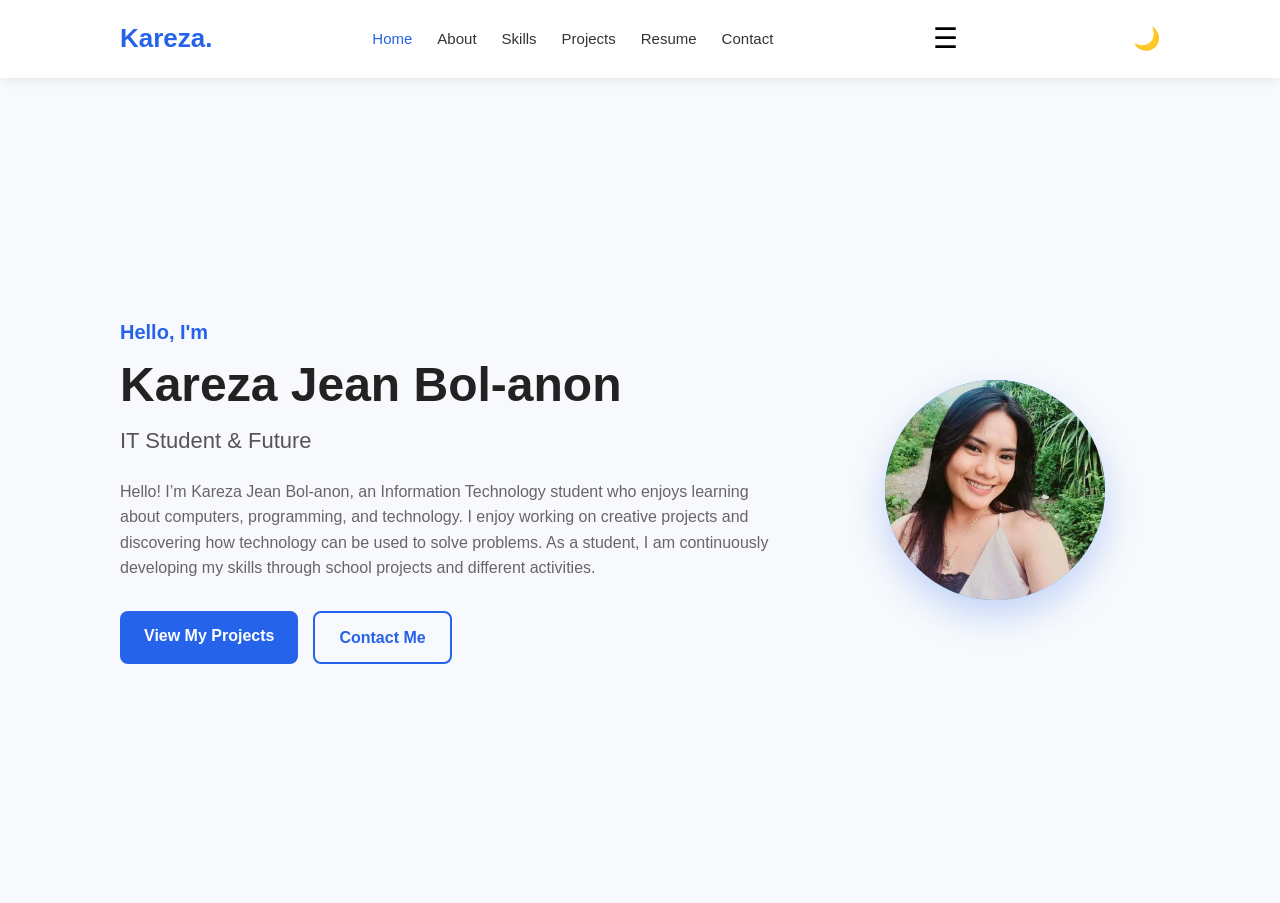
==== index.html @ 1d265037 "Add files via upload" ====
<!DOCTYPE html>
<html lang="en">
<head>
    <meta charset="UTF-8">
    <meta name="viewport" content="width=device-width, initial-scale=1.0">
    <title>Kareza Jean Bol-anon | Portfolio</title>

    <link rel="stylesheet" href="css/style.css">
</head>

<body>

    <header>
        <nav class="navbar">
            <a href="index.html" class="logo">Kareza.</a>

            <ul class="nav-links">
                <li><a href="index.html" class="active">Home</a></li>
                <li><a href="about.html">About</a></li>
                <li><a href="skills.html">Skills</a></li>
                <li><a href="projects.html">Projects</a></li>
                <li><a href="resume.html">Resume</a></li>
                <li><a href="contact.html">Contact</a></li>
            </ul>
<button class="menu-btn" id="menu-btn">☰</button>
<button id="theme-btn">🌙</button>
        </nav>
    </header>

    <main>
        <section class="home">

            <div class="home-content">
                <p class="greeting">Hello, I'm</p>

                <h1>Kareza Jean Bol-anon</h1>

                <h2 id="typing-text">IT Student & Future Technology Professional</h2>

                <p class="intro">
                    Hello! I’m Kareza Jean Bol-anon, an Information Technology
                    student who enjoys learning about computers, programming,
                    and technology. I enjoy working on creative projects and
                    discovering how technology can be used to solve problems.
                    As a student, I am continuously developing my skills
                    through school projects and different activities.
                </p>

                <div class="home-buttons">
                    <a href="projects.html" class="btn">View My Projects</a>
                    <a href="contact.html" class="btn secondary-btn">Contact Me</a>
                </div>
            </div>

            <div class="home-image">
                <div class="profile-circle">
    <img src="images/profile.jpg" alt="Kareza Jean Bol-anon">
</div>
            </div>

        </section>
    </main>

    <script src="js/script.js"></script>

</body>
</html>
---- css/style.css ----
/* =========================
   GENERAL STYLES
========================= */

* {
    margin: 0;
    padding: 0;
    box-sizing: border-box;
}

html {
    scroll-behavior: smooth;
}

body {
    font-family: Arial, sans-serif;
    background: #f7f9fc;
    color: #222;
    line-height: 1.6;
}

/* =========================
   NAVIGATION
========================= */

header {
    width: 100%;
    background: #ffffff;
    box-shadow: 0 2px 10px rgba(0, 0, 0, 0.08);
    position: sticky;
    top: 0;
    z-index: 1000;
}

.navbar {
    max-width: 1100px;
    margin: auto;
    padding: 18px 30px;
    display: flex;
    align-items: center;
    justify-content: space-between;
}

.logo {
    font-size: 26px;
    font-weight: bold;
    color: #2563eb;
    text-decoration: none;
}

.nav-links {
    list-style: none;
    display: flex;
    gap: 25px;
}

.nav-links a {
    text-decoration: none;
    color: #333;
    font-size: 15px;
    font-weight: 500;
    transition: 0.3s;
}

.nav-links a:hover,
.nav-links a.active {
    color: #2563eb;
}

.menu-btn {
    display: block;
    border: none;
    background: transparent;
    font-size: 28px;
    cursor: pointer; 
    position: relative;
    z-index: 9999;
}

/* =========================
   HOME SECTION
========================= */

.home {
    max-width: 1100px;
    min-height: calc(100vh - 75px);
    margin: auto;
    padding: 60px 30px;
    display: flex;
    align-items: center;
    justify-content: space-between;
    gap: 50px;
}

.home-content {
    flex: 1;
}

.greeting {
    color: #2563eb;
    font-size: 20px;
    font-weight: bold;
    margin-bottom: 8px;
}

.home h1 {
    font-size: 48px;
    line-height: 1.2;
    margin-bottom: 10px;
}

.home h2 {
    font-size: 22px;
    color: #555;
    margin-bottom: 20px;
    font-weight: 500;
}

.intro {
    max-width: 650px;
    color: #666;
    font-size: 16px;
    margin-bottom: 30px;
}

/* =========================
   BUTTONS
========================= */

.home-buttons {
    display: flex;
    gap: 15px;
    flex-wrap: wrap;
}

.btn {
    display: inline-block;
    padding: 12px 24px;
    background: #2563eb;
    color: white;
    text-decoration: none;
    border-radius: 8px;
    font-weight: bold;
    transition: 0.3s;
}

.btn:hover {
    background: #1d4ed8;
    transform: translateY(-2px);
}

.secondary-btn {
    background: transparent;
    color: #2563eb;
    border: 2px solid #2563eb;
}

.secondary-btn:hover {
    background: #2563eb;
    color: white;
}

/* =========================
   PROFILE AREA
========================= */

.home-image {
    flex: 0 0 330px;
    display: flex;
    justify-content: center;
}

.profile-circle {
    width: 220px;
    height: 220px;
    border-radius: 50%;
    background: linear-gradient(135deg, #2563eb, #60a5fa);
    display: flex;
    align-items: center;
    justify-content: center;
    box-shadow: 0 15px 35px rgba(37, 99, 235, 0.25);
    overflow: hidden;
}

.profile-circle img{ 
    width: 100%;
    height: 100%;
    object-fit: cover;
}

.profile-circle span {
    color: white;
    font-size: 70px;
    font-weight: bold;
}

/* =========================
   MOBILE RESPONSIVE
========================= */

@media (max-width: 768px) {

    .nav-links {
        display: none;
        position: absolute;
        top: 70px;
        left: 0;
        width: 100%;
        background: white;
        flex-direction: column;
        text-align: center;
        padding: 20px 0;
        box-shadow: 0 5px 10px rgba(0, 0, 0, 0.08);
    }

    .nav-links.show {
        display: flex !important;
    }

    .menu-btn {
        display: block;
    }

    .home {
        flex-direction: column-reverse;
        text-align: center;
        padding-top: 50px;
    }

    .home h1 {
        font-size: 36px;
    }

    .home h2 {
        font-size: 19px;
    }

    .intro {
        font-size: 15px;
    }

    .home-buttons {
        justify-content: center;
    }

    .home-image {
        flex: none;
    }

    .profile-circle {
        width: 220px;
        height: 220px;
    }

    .profile-circle span {
        font-size: 55px;
    }
}

/* =========================
   GENERAL PAGE SECTIONS
========================= */

.about,
.skills,
.projects,
.resume,
.contact {
    max-width: 1100px;
    margin: auto;
    padding: 70px 30px;
}

.about h1,
.skills h1,
.projects h1,
.resume h1,
.contact h1 {
    text-align: center;
    font-size: 38px;
    color: #2563eb;
    margin-bottom: 40px;
}


/* =========================
   ABOUT PAGE
========================= */

.about {
    min-height: calc(100vh - 75px);
}

.about h2 {
    font-size: 24px;
    margin-top: 25px;
    margin-bottom: 10px;
    color: #222;
}

.about p {
    color: #666;
    max-width: 850px;
    margin-bottom: 20px;
}


/* =========================
   SKILLS PAGE
========================= */

.skills-container {
    display: grid;
    grid-template-columns: repeat(3, 1fr);
    gap: 25px;
}

.skill {
    background: white;
    padding: 25px;
    border-radius: 12px;
    box-shadow: 0 5px 20px rgba(0, 0, 0, 0.08);
    text-align: center;
    transition: 0.3s;
}

.skill:hover {
    transform: translateY(-5px);
}

.skill h2 {
    color: #2563eb;
    margin-bottom: 10px;
}

.skill p {
    color: #666;
}


/* =========================
   PROJECTS PAGE
========================= */

.projects-container {
    display: grid;
    grid-template-columns: repeat(2, 1fr);
    gap: 30px;
}

.project {
    background: white;
    border-radius: 12px;
    overflow: hidden;
    box-shadow: 0 5px 20px rgba(0, 0, 0, 0.08);
    transition: 0.3s;
}

.project:hover {
    transform: translateY(-5px);
}

.project-image {
    height: 180px;
    background: linear-gradient(135deg, #2563eb, #60a5fa);
    display: flex;
    align-items: center;
    justify-content: center;
}

.project-image span {
    color: white;
    font-size: 25px;
    font-weight: bold;
}

.project-content {
    padding: 25px;
}

.project-content h2 {
    color: #2563eb;
    margin-bottom: 12px;
}

.project-content p {
    color: #666;
    margin-bottom: 10px;
}


/* =========================
   RESUME PAGE
========================= */

.resume-container {
    display: grid;
    grid-template-columns: repeat(2, 1fr);
    gap: 25px;
}

.resume-box {
    background: white;
    padding: 25px;
    border-radius: 12px;
    box-shadow: 0 5px 20px rgba(0, 0, 0, 0.08);
}

.resume-box h2 {
    color: #2563eb;
    margin-bottom: 15px;
}

.resume-box h3 {
    margin-bottom: 8px;
}

.resume-box p {
    color: #666;
    margin-bottom: 8px;
}


/* =========================
   CONTACT PAGE
========================= */

.contact-container {
    display: grid;
    grid-template-columns: 1fr 1fr;
    gap: 40px;
}

.contact-info,
#contact-form {
    background: white;
    padding: 30px;
    border-radius: 12px;
    box-shadow: 0 5px 20px rgba(0, 0, 0, 0.08);
}

.contact-info h2 {
    color: #2563eb;
    margin-bottom: 15px;
}

.contact-info p {
    color: #666;
    margin-bottom: 15px;
}

#contact-form {
    display: flex;
    flex-direction: column;
}

#contact-form label {
    margin-bottom: 6px;
    font-weight: bold;
}

#contact-form input,
#contact-form textarea {
    padding: 12px;
    margin-bottom: 18px;
    border: 1px solid #ddd;
    border-radius: 8px;
    font-family: Arial, sans-serif;
    font-size: 15px;
}

#contact-form input:focus,
#contact-form textarea:focus {
    outline: none;
    border-color: #2563eb;
}

#form-message {
    margin-top: 15px;
    font-weight: bold;
}


/* =========================
   MOBILE RESPONSIVE
========================= */

@media (max-width: 768px) {

    .about,
    .skills,
    .projects,
    .resume,
    .contact {
        padding: 50px 20px;
    }

    .about h1,
    .skills h1,
    .projects h1,
    .resume h1,
    .contact h1 {
        font-size: 32px;
    }

    .skills-container,
    .projects-container,
    .resume-container,
    .contact-container {
        grid-template-columns: 1fr;
    }

    .project-image {
        height: 160px;
    }
}

#theme-btn {
    border: none;
    background: transparent;
    font-size: 22px;
    cursor: pointer;
    margin-left: 15px;
}

.dark-mode {
    background: #222;
    color: white;
}

.dark-mode header {
    background: #333;
}

.dark-mode .nav-links a {
    color: white;
}

.dark-mode .about p,
.dark-mode .skill p,
.dark-mode .project-content p,
.dark-mode .resume-box p,
.dark-mode .contact-info p {
    color: #ddd;
}

.dark-mode .skill,
.dark-mode .project,
.dark-mode .resume-box,
.dark-mode .contact-info,
.dark-mode #contact-form {
    background: #333;
}
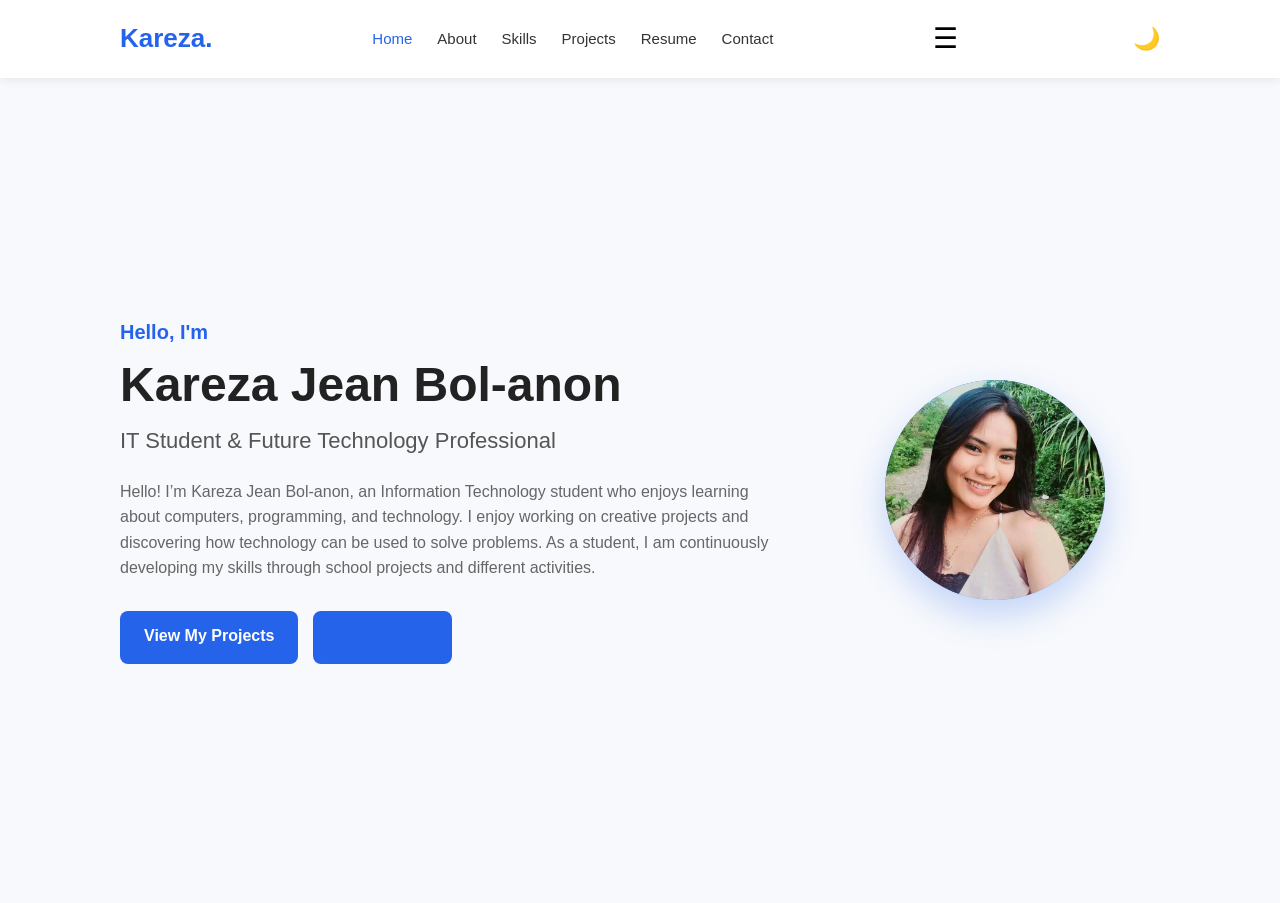
==== commit 32595376: "frontend" ====
--- a/index.html
+++ b/index.html
@@ -1,67 +1,48 @@
-<!DOCTYPE html>
-<html lang="en">
-<head>
-    <meta charset="UTF-8">
-    <meta name="viewport" content="width=device-width, initial-scale=1.0">
-    <title>Kareza Jean Bol-anon | Portfolio</title>
-
-    <link rel="stylesheet" href="css/style.css">
-</head>
-
-<body>
-
-    <header>
-        <nav class="navbar">
-            <a href="index.html" class="logo">Kareza.</a>
-
-            <ul class="nav-links">
-                <li><a href="index.html" class="active">Home</a></li>
-                <li><a href="about.html">About</a></li>
-                <li><a href="skills.html">Skills</a></li>
-                <li><a href="projects.html">Projects</a></li>
-                <li><a href="resume.html">Resume</a></li>
-                <li><a href="contact.html">Contact</a></li>
-            </ul>
-<button class="menu-btn" id="menu-btn">☰</button>
-<button id="theme-btn">🌙</button>
-        </nav>
-    </header>
-
-    <main>
-        <section class="home">
-
-            <div class="home-content">
-                <p class="greeting">Hello, I'm</p>
-
-                <h1>Kareza Jean Bol-anon</h1>
-
-                <h2 id="typing-text">IT Student & Future Technology Professional</h2>
-
-                <p class="intro">
-                    Hello! I’m Kareza Jean Bol-anon, an Information Technology
-                    student who enjoys learning about computers, programming,
-                    and technology. I enjoy working on creative projects and
-                    discovering how technology can be used to solve problems.
-                    As a student, I am continuously developing my skills
-                    through school projects and different activities.
-                </p>
-
-                <div class="home-buttons">
-                    <a href="projects.html" class="btn">View My Projects</a>
-                    <a href="contact.html" class="btn secondary-btn">Contact Me</a>
-                </div>
-            </div>
-
-            <div class="home-image">
-                <div class="profile-circle">
-    <img src="images/profile.jpg" alt="Kareza Jean Bol-anon">
-</div>
-            </div>
-
-        </section>
-    </main>
-
-    <script src="js/script.js"></script>
-
-</body>
-</html>+<!DOCTYPE html>
+<html lang="en">
+<head>
+    <meta charset="UTF-8">
+    <meta name="viewport" content="width=device-width, initial-scale=1.0">
+    <meta name="description" content="Portfolio of Kareza Jean Bol-anon, an Information Technology student.">
+    <title>Kareza Jean Bol-anon | Portfolio</title>
+    <link rel="stylesheet" href="css/style.css">
+</head>
+<body>
+    <header>
+        <nav class="navbar" aria-label="Main navigation">
+            <a href="index.html" class="logo">Kareza.</a>
+            <ul class="nav-links">
+                <li><a href="index.html" class="active">Home</a></li>
+                <li><a href="about.html">About</a></li>
+                <li><a href="skills.html">Skills</a></li>
+                <li><a href="projects.html">Projects</a></li>
+                <li><a href="resume.html">Resume</a></li>
+                <li><a href="contact.html">Contact</a></li>
+            </ul>
+            <button class="menu-btn" id="menu-btn" type="button" aria-label="Open navigation" aria-expanded="false">☰</button>
+            <button id="theme-btn" type="button" aria-label="Toggle dark mode">🌙</button>
+        </nav>
+    </header>
+    <main>
+        <section class="home">
+            <div class="home-content">
+                <p class="greeting">Hello, I'm</p>
+                <h1 data-profile-name>Kareza Jean Bol-anon</h1>
+                <h2 data-profile-headline>IT Student &amp; Future Technology Professional</h2>
+                <p class="intro" data-profile-introduction>Hello! I’m Kareza Jean Bol-anon, an Information Technology student who enjoys learning about computers, programming, and technology. I enjoy working on creative projects and discovering how technology can be used to solve problems. As a student, I am continuously developing my skills through school projects and different activities.</p>
+                <div class="home-buttons">
+                    <a href="projects.html" class="btn">View My Projects</a>
+                    <a href="contact.html" class="btn secondary-btn">Contact Me</a>
+                </div>
+            </div>
+            <div class="home-image">
+                <div class="profile-circle">
+                    <img src="images/profile.jpg" alt="Kareza Jean Bol-anon" data-profile-image>
+                </div>
+            </div>
+        </section>
+    </main>
+    <script src="js/config.js"></script>
+    <script src="js/script.js"></script>
+</body>
+</html>
--- a/css/style.css
+++ b/css/style.css
@@ -551,3 +551,173 @@
 .dark-mode #contact-form {
     background: #333;
 }
+
+
+/* =========================
+   DYNAMIC CONTENT AND ACCESSIBILITY
+========================= */
+
+:root {
+    --accent-color: #2563eb;
+}
+
+.logo,
+.nav-links a:hover,
+.nav-links a.active,
+.greeting,
+.about h1,
+.skills h1,
+.projects h1,
+.resume h1,
+.contact h1,
+.skill h2,
+.project-content h2,
+.resume-box h2,
+.contact-info h2 {
+    color: var(--accent-color, #2563eb);
+}
+
+.btn,
+.filter-btn.active {
+    background: var(--accent-color, #2563eb);
+}
+
+.btn {
+    border-color: var(--accent-color, #2563eb);
+}
+
+.btn:hover,
+.filter-btn.active:hover {
+    filter: brightness(0.9);
+}
+
+.secondary-btn {
+    color: var(--accent-color, #2563eb);
+    border-color: var(--accent-color, #2563eb);
+}
+
+.secondary-btn:hover {
+    background: var(--accent-color, #2563eb);
+}
+
+.profile-circle,
+.project-image {
+    background: linear-gradient(135deg, var(--accent-color, #2563eb), #60a5fa);
+}
+
+.profile-circle {
+    box-shadow: 0 15px 35px color-mix(in srgb, var(--accent-color, #2563eb) 25%, transparent);
+}
+
+.project-image {
+    height: 220px;
+    overflow: hidden;
+}
+
+.project-image img {
+    display: block;
+    width: 100%;
+    height: 100%;
+    object-fit: cover;
+}
+
+.project-number {
+    padding: 18px 25px 0;
+    color: var(--accent-color, #2563eb);
+    font-size: 15px;
+}
+
+.filter-buttons {
+    display: flex;
+    justify-content: center;
+    align-items: center;
+    flex-wrap: wrap;
+    gap: 10px;
+    margin: -15px 0 30px;
+}
+
+.filter-btn {
+    padding: 9px 17px;
+    color: var(--accent-color, #2563eb);
+    background: transparent;
+    border: 1px solid var(--accent-color, #2563eb);
+    border-radius: 999px;
+    font: inherit;
+    font-weight: 600;
+    cursor: pointer;
+}
+
+.filter-btn.active {
+    color: #fff;
+}
+
+.filter-btn:focus-visible,
+.btn:focus-visible,
+#theme-btn:focus-visible,
+.menu-btn:focus-visible,
+.nav-links a:focus-visible,
+#contact-form input:focus-visible,
+#contact-form textarea:focus-visible {
+    outline: 3px solid color-mix(in srgb, var(--accent-color, #2563eb) 55%, white);
+    outline-offset: 3px;
+}
+
+.visually-hidden {
+    position: absolute !important;
+    width: 1px;
+    height: 1px;
+    padding: 0;
+    margin: -1px;
+    overflow: hidden;
+    clip: rect(0, 0, 0, 0);
+    white-space: nowrap;
+    border: 0;
+}
+
+.empty-state {
+    grid-column: 1 / -1;
+    padding: 20px;
+    color: #666;
+    text-align: center;
+}
+
+.resume-section-title {
+    margin: 25px 0 15px;
+    color: var(--accent-color, #2563eb);
+}
+
+#contact-form button:disabled {
+    opacity: 0.7;
+    cursor: wait;
+}
+
+#form-message {
+    min-height: 1.5em;
+}
+
+.dark-mode .nav-links {
+    background: #333;
+}
+
+.dark-mode .about h2,
+.dark-mode .resume-section-title {
+    color: #fff;
+}
+
+.dark-mode #contact-form input,
+.dark-mode #contact-form textarea {
+    color: #fff;
+    background: #252525;
+    border-color: #666;
+}
+
+.dark-mode #contact-form input::placeholder,
+.dark-mode #contact-form textarea::placeholder {
+    color: #bbb;
+}
+
+@media (max-width: 768px) {
+    .project-image {
+        height: 190px;
+    }
+}
